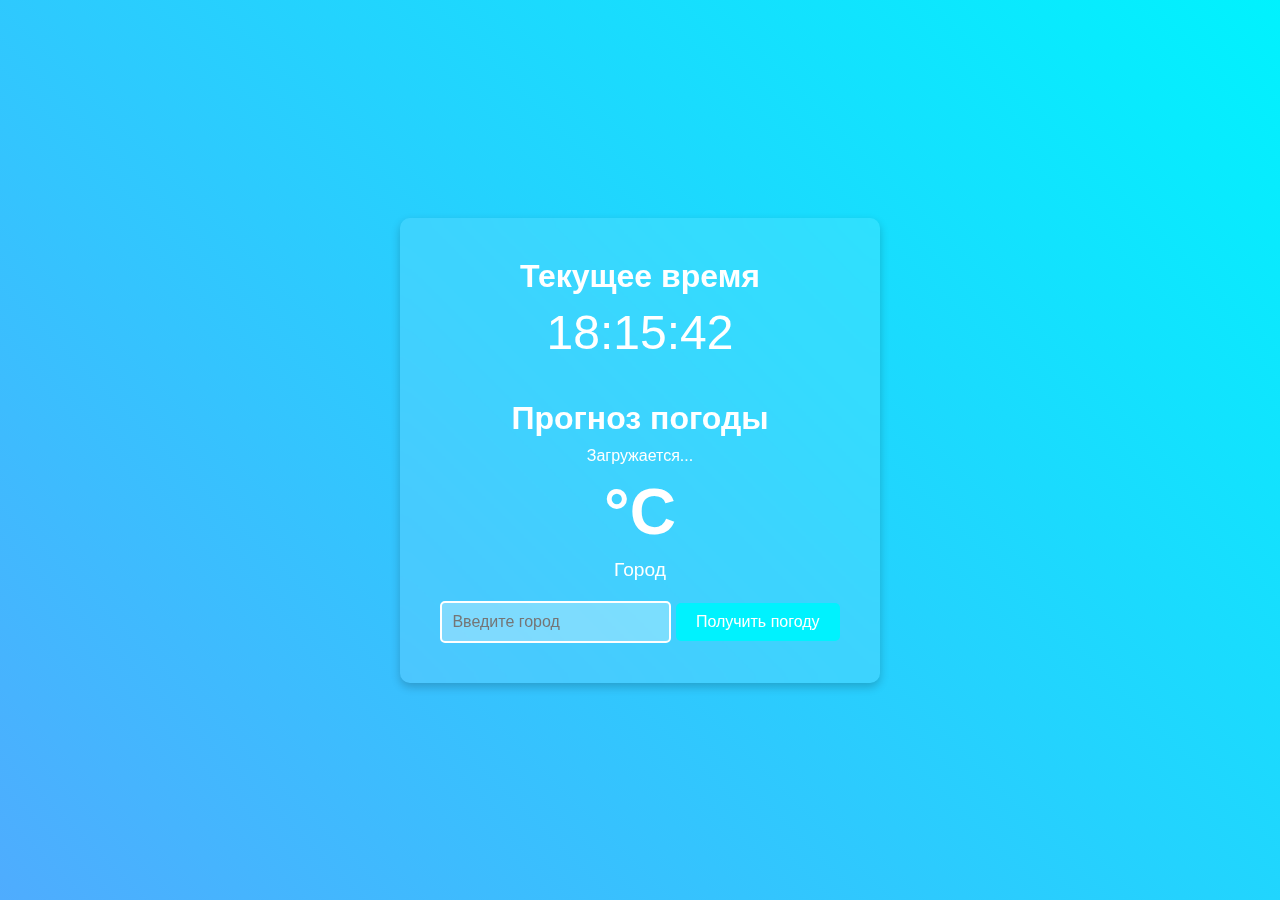
==== index.html @ e0cc8cba "fix" ====
<!DOCTYPE html>
<html lang="ru">
<head>
    <meta charset="UTF-8">
    <meta name="viewport" content="width=device-width, initial-scale=1.0">
    <title>Прогноз Погоды и Время</title>
    <link rel="stylesheet" href="styles.css">
</head>
<body>
    <div class="container">
        <div class="time">
            <h2>Текущее время</h2>
            <div id="time"></div>
        </div>
        <div class="weather">
            <h2>Прогноз погоды</h2>
            <div id="weather-container">
                <p id="weather-description">Загружается...</p>
                <p id="temperature">°C</p>
                <p id="city-name">Город</p>
            </div>
            <input type="text" id="city-input" placeholder="Введите город">
            <button id="get-weather">Получить погоду</button>
        </div>
    </div>
    
    <script src="script.js"></script>
</body>
</html>
---- styles.css ----
* {
    margin: 0;
    padding: 0;
    box-sizing: border-box;
    font-family: 'Arial', sans-serif;
}

body {
    background: linear-gradient(45deg, #4facfe, #00f2fe);
    height: 100vh;
    display: flex;
    justify-content: center;
    align-items: center;
    color: #fff;
    overflow: hidden;
}

.container {
    display: flex;
    flex-direction: column;
    align-items: center;
    text-align: center;
    padding: 20px;
    border-radius: 10px;
    box-shadow: 0 4px 10px rgba(0, 0, 0, 0.2);
    background-color: rgba(255, 255, 255, 0.1);
    backdrop-filter: blur(10px);
    animation: fadeIn 1s ease-out;
}

.time, .weather {
    margin: 20px;
}

#time {
    font-size: 3em;
    animation: fadeIn 2s ease-out;
}

#weather-container {
    animation: fadeIn 2s ease-out;
}

h2 {
    margin-bottom: 10px;
    font-size: 2em;
}

#temperature {
    font-size: 4em;
    margin: 10px 0;
    font-weight: bold;
}

#city-name {
    font-size: 1.2em;
}

input {
    padding: 10px;
    margin-top: 20px;
    border-radius: 5px;
    border: 2px solid #fff;
    background: rgba(255, 255, 255, 0.3);
    color: #fff;
    font-size: 1em;
}

button {
    padding: 10px 20px;
    background: #00f2fe;
    border: none;
    border-radius: 5px;
    color: #fff;
    font-size: 1em;
    margin-top: 10px;
    cursor: pointer;
    transition: background 0.3s ease;
}

button:hover {
    background: #4facfe;
}

@keyframes fadeIn {
    from {
        opacity: 0;
        transform: translateY(20px);
    }
    to {
        opacity: 1;
        transform: translateY(0);
    }
}
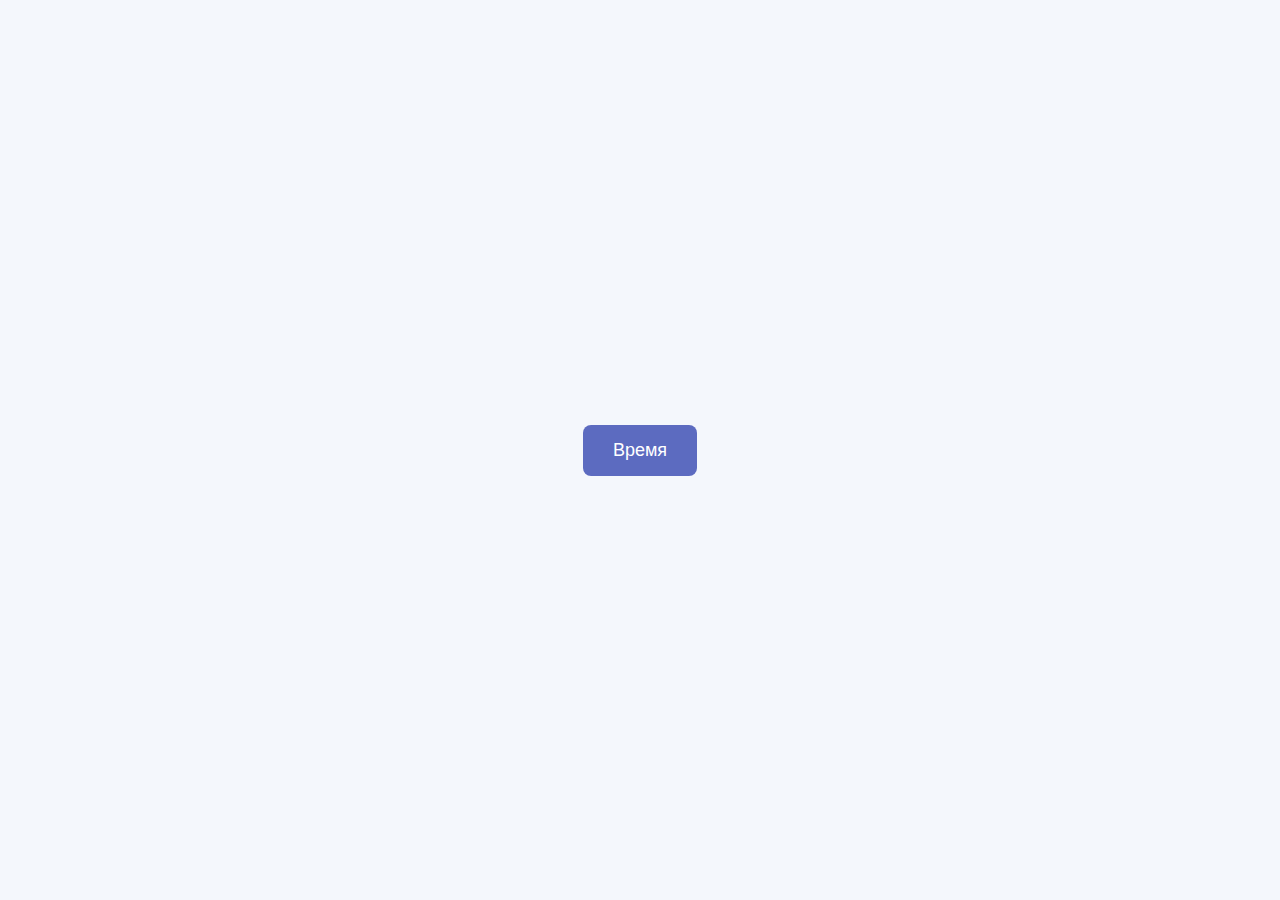
==== commit d1b63cf8: "fix" ====
--- a/index.html
+++ b/index.html
@@ -3,27 +3,15 @@
 <head>
     <meta charset="UTF-8">
     <meta name="viewport" content="width=device-width, initial-scale=1.0">
-    <title>Прогноз Погоды и Время</title>
-    <link rel="stylesheet" href="styles.css">
+    <title>Главная страница</title>
+    <link rel="stylesheet" href="style.css">
 </head>
 <body>
+
     <div class="container">
-        <div class="time">
-            <h2>Текущее время</h2>
-            <div id="time"></div>
-        </div>
-        <div class="weather">
-            <h2>Прогноз погоды</h2>
-            <div id="weather-container">
-                <p id="weather-description">Загружается...</p>
-                <p id="temperature">°C</p>
-                <p id="city-name">Город</p>
-            </div>
-            <input type="text" id="city-input" placeholder="Введите город">
-            <button id="get-weather">Получить погоду</button>
-        </div>
+        <button id="showTimeButton">Время</button>
     </div>
-    
+
     <script src="script.js"></script>
 </body>
 </html>
--- a/style.css
+++ b/style.css
@@ -0,0 +1,66 @@
+/* Общие стили */
+body {
+    font-family: Arial, sans-serif;
+    margin: 0;
+    display: flex;
+    justify-content: center;
+    align-items: center;
+    height: 100vh;
+    background-color: #f4f7fc;
+}
+
+.container, .time-container {
+    text-align: center;
+}
+
+/* Кнопка "Время" */
+button {
+    padding: 15px 30px;
+    font-size: 18px;
+    background-color: #5c6bc0;
+    color: white;
+    border: none;
+    border-radius: 8px;
+    cursor: pointer;
+    transition: transform 0.3s ease, background-color 0.3s ease;
+}
+
+button:hover {
+    background-color: #3f51b5;
+    transform: scale(1.1);
+}
+
+/* Для времени */
+#currentTime {
+    font-size: 3rem;
+    color: #3f51b5;
+    margin-top: 50px;
+    animation: fadeIn 1s ease-in-out;
+}
+
+/* Кнопка "Назад" */
+.back-button {
+    display: inline-block;
+    margin-top: 20px;
+    padding: 10px 20px;
+    background-color: #5c6bc0;
+    color: white;
+    text-decoration: none;
+    border-radius: 8px;
+}
+
+.back-button:hover {
+    background-color: #3f51b5;
+}
+
+/* Анимация появления */
+@keyframes fadeIn {
+    0% {
+        opacity: 0;
+        transform: translateY(-30px);
+    }
+    100% {
+        opacity: 1;
+        transform: translateY(0);
+    }
+}
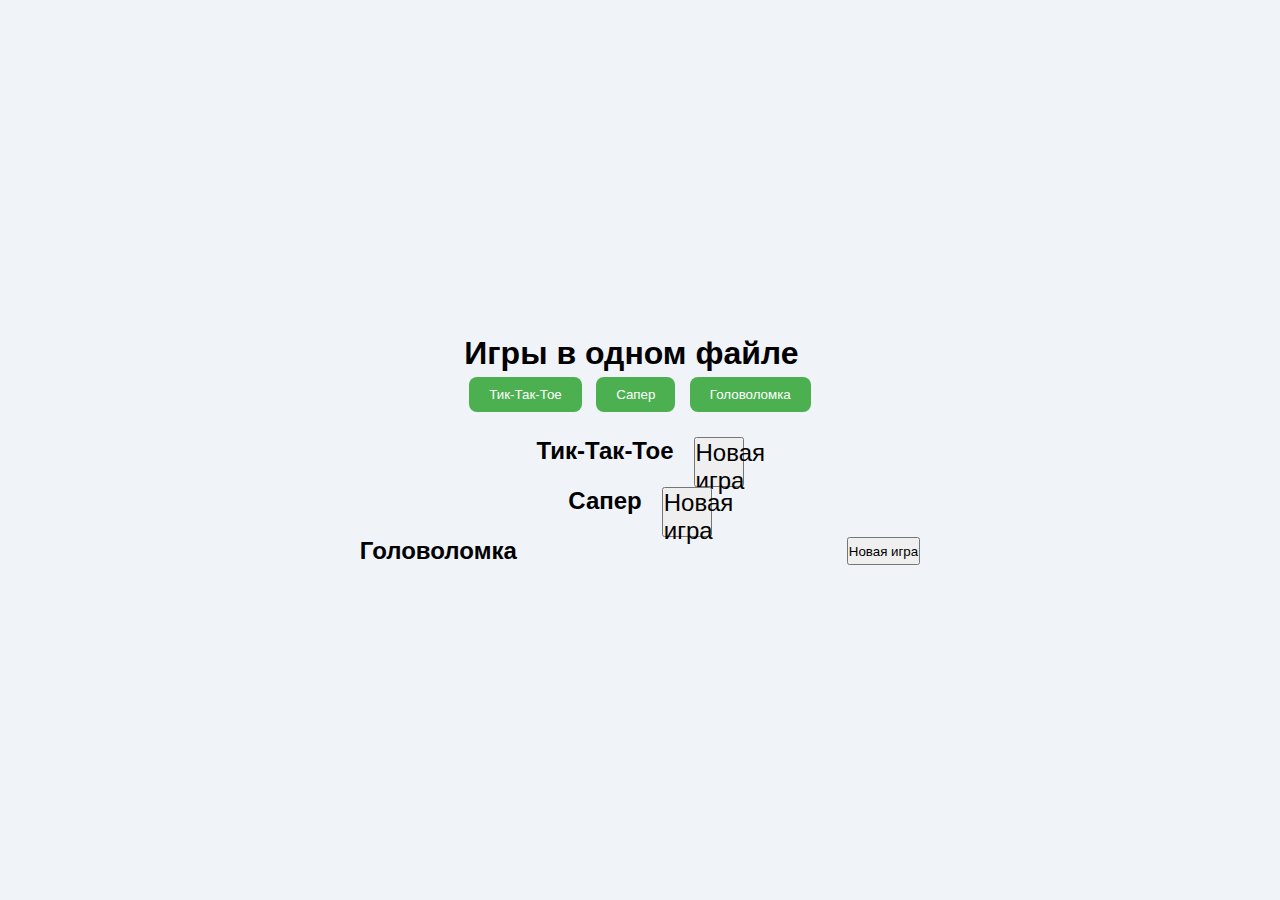
==== commit 8b41d5ec: "fix" ====
--- a/index.html
+++ b/index.html
@@ -3,15 +3,220 @@
 <head>
     <meta charset="UTF-8">
     <meta name="viewport" content="width=device-width, initial-scale=1.0">
-    <title>Главная страница</title>
-    <link rel="stylesheet" href="style.css">
+    <title>Игры в одном файле</title>
+    <style>
+        * {
+            margin: 0;
+            padding: 0;
+            box-sizing: border-box;
+        }
+        body {
+            font-family: Arial, sans-serif;
+            background-color: #f0f4f8;
+            display: flex;
+            flex-direction: column;
+            justify-content: center;
+            align-items: center;
+            height: 100vh;
+        }
+        header {
+            margin-bottom: 20px;
+        }
+        nav button {
+            padding: 10px 20px;
+            margin: 5px;
+            cursor: pointer;
+            background-color: #4CAF50;
+            color: white;
+            border: none;
+            border-radius: 8px;
+            transition: background-color 0.3s;
+        }
+        nav button:hover {
+            background-color: #45a049;
+        }
+        .game-container {
+            display: none;
+            text-align: center;
+        }
+        .tic-tac-toe, .minesweeper, .puzzle {
+            display: flex;
+            flex-wrap: wrap;
+            justify-content: center;
+            gap: 10px;
+        }
+        .tic-tac-toe button, .minesweeper button {
+            width: 50px;
+            height: 50px;
+            font-size: 1.5em;
+            cursor: pointer;
+        }
+        .puzzle img {
+            width: 100px;
+            height: 100px;
+            margin: 5px;
+        }
+        .puzzle-container {
+            display: grid;
+            grid-template-columns: repeat(3, 100px);
+            gap: 5px;
+        }
+    </style>
 </head>
 <body>
 
-    <div class="container">
-        <button id="showTimeButton">Время</button>
+    <header>
+        <h1>Игры в одном файле</h1>
+        <nav>
+            <button onclick="showGame('ticTacToe')">Тик-Так-Тое</button>
+            <button onclick="showGame('minesweeper')">Сапер</button>
+            <button onclick="showGame('puzzle')">Головоломка</button>
+        </nav>
+    </header>
+
+    <div id="ticTacToe" class="game-container tic-tac-toe">
+        <h2>Тик-Так-Тое</h2>
+        <div id="ticTacToeBoard"></div>
+        <button onclick="startTicTacToe()">Новая игра</button>
     </div>
 
-    <script src="script.js"></script>
+    <div id="minesweeper" class="game-container minesweeper">
+        <h2>Сапер</h2>
+        <div id="minesweeperBoard"></div>
+        <button onclick="startMinesweeper()">Новая игра</button>
+    </div>
+
+    <div id="puzzle" class="game-container puzzle">
+        <h2>Головоломка</h2>
+        <div id="puzzleBoard" class="puzzle-container"></div>
+        <button onclick="startPuzzle()">Новая игра</button>
+    </div>
+
+    <script>
+        // Тик-Так-Тое (Tic-Tac-Toe)
+        function startTicTacToe() {
+            let board = ['','','','','','','','',''];
+            let turn = 'X';
+            const ticTacToeBoard = document.getElementById('ticTacToeBoard');
+            ticTacToeBoard.innerHTML = '';
+            board.forEach((cell, index) => {
+                let button = document.createElement('button');
+                button.innerText = cell;
+                button.onclick = () => makeMove(index);
+                ticTacToeBoard.appendChild(button);
+            });
+
+            function makeMove(index) {
+                if (board[index] === '') {
+                    board[index] = turn;
+                    turn = turn === 'X' ? 'O' : 'X';
+                    renderBoard();
+                    if (checkWinner(board)) {
+                        alert(`${checkWinner(board)} победил!`);
+                    }
+                }
+            }
+
+            function renderBoard() {
+                Array.from(ticTacToeBoard.children).forEach((button, index) => {
+                    button.innerText = board[index];
+                });
+            }
+
+            function checkWinner(board) {
+                const winningCombinations = [
+                    [0, 1, 2], [3, 4, 5], [6, 7, 8], // горизонтали
+                    [0, 3, 6], [1, 4, 7], [2, 5, 8], // вертикали
+                    [0, 4, 8], [2, 4, 6]             // диагонали
+                ];
+                for (const [a, b, c] of winningCombinations) {
+                    if (board[a] && board[a] === board[b] && board[a] === board[c]) {
+                        return board[a];
+                    }
+                }
+                return null;
+            }
+        }
+
+        // Сапер (Minesweeper)
+        function startMinesweeper() {
+            const rows = 5;
+            const cols = 5;
+            const mines = 5;
+            let board = Array.from({ length: rows }, () => Array(cols).fill(0));
+
+            // Randomly place mines
+            let minesPlaced = 0;
+            while (minesPlaced < mines) {
+                let randRow = Math.floor(Math.random() * rows);
+                let randCol = Math.floor(Math.random() * cols);
+                if (board[randRow][randCol] !== 'X') {
+                    board[randRow][randCol] = 'X';
+                    minesPlaced++;
+                }
+            }
+
+            // Calculate numbers around mines
+            for (let row = 0; row < rows; row++) {
+                for (let col = 0; col < cols; col++) {
+                    if (board[row][col] === 'X') continue;
+                    let mineCount = 0;
+                    for (let i = -1; i <= 1; i++) {
+                        for (let j = -1; j <= 1; j++) {
+                            let r = row + i, c = col + j;
+                            if (r >= 0 && r < rows && c >= 0 && c < cols && board[r][c] === 'X') {
+                                mineCount++;
+                            }
+                        }
+                    }
+                    board[row][col] = mineCount;
+                }
+            }
+
+            const minesweeperBoard = document.getElementById('minesweeperBoard');
+            minesweeperBoard.innerHTML = '';
+            board.forEach((row, rowIndex) => {
+                row.forEach((cell, colIndex) => {
+                    let button = document.createElement('button');
+                    button.innerText = '';
+                    button.onclick = () => revealCell(rowIndex, colIndex);
+                    minesweeperBoard.appendChild(button);
+                });
+            });
+
+            function revealCell(row, col) {
+                const index = row * cols + col;
+                const button = minesweeperBoard.children[index];
+                if (board[row][col] === 'X') {
+                    button.innerText = '💣';
+                    alert('Вы проиграли!');
+                } else {
+                    button.innerText = board[row][col] === 0 ? '' : board[row][col];
+                }
+            }
+        }
+
+        // Головоломка (Puzzle)
+        function startPuzzle() {
+            const images = ['1.jpg', '2.jpg', '3.jpg', '4.jpg', '5.jpg', '6.jpg', '7.jpg', '8.jpg'];
+            let shuffled = images.sort(() => Math.random() - 0.5);
+            const puzzleBoard = document.getElementById('puzzleBoard');
+            puzzleBoard.innerHTML = '';
+            shuffled.forEach(image => {
+                let img = document.createElement('img');
+                img.src = `https://via.placeholder.com/100x100?text=${image}`;
+                puzzleBoard.appendChild(img);
+            });
+        }
+
+        // Переключение между играми
+        function showGame(gameId) {
+            document.querySelectorAll('.game-container').forEach(game => {
+                game.style.display = 'none';
+            });
+            document.getElementById(gameId).style.display = 'block';
+        }
+    </script>
+
 </body>
 </html>
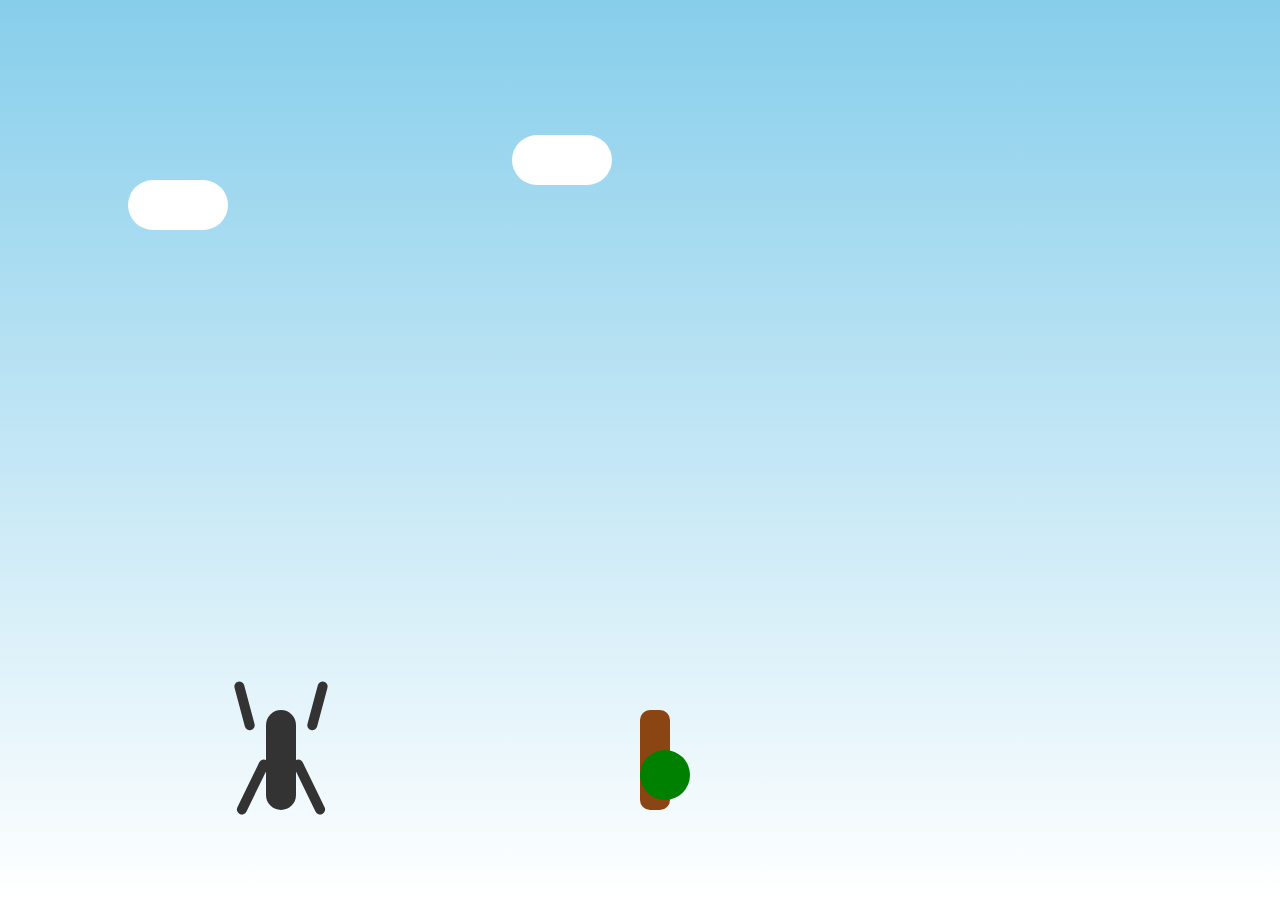
==== commit c32f6c3f: "fix" ====
--- a/index.html
+++ b/index.html
@@ -1,222 +1,172 @@
 <!DOCTYPE html>
-<html lang="ru">
+<html lang="en">
 <head>
     <meta charset="UTF-8">
     <meta name="viewport" content="width=device-width, initial-scale=1.0">
-    <title>Игры в одном файле</title>
+    <title>Бегущий человек с анимацией</title>
     <style>
-        * {
+        body, html {
             margin: 0;
             padding: 0;
-            box-sizing: border-box;
+            overflow: hidden;
+            height: 100%;
+            background: linear-gradient(to bottom, #87CEEB, #FFFFFF);
         }
-        body {
-            font-family: Arial, sans-serif;
-            background-color: #f0f4f8;
-            display: flex;
-            flex-direction: column;
-            justify-content: center;
-            align-items: center;
-            height: 100vh;
+
+        #scene {
+            position: relative;
+            width: 100%;
+            height: 100%;
         }
-        header {
-            margin-bottom: 20px;
+
+        /* Бегущий человек */
+        .runner {
+            position: absolute;
+            bottom: 10%;
+            left: 20%;
+            width: 50px;
+            height: 150px;
         }
-        nav button {
-            padding: 10px 20px;
-            margin: 5px;
-            cursor: pointer;
-            background-color: #4CAF50;
-            color: white;
-            border: none;
-            border-radius: 8px;
-            transition: background-color 0.3s;
+
+        .body {
+            position: absolute;
+            bottom: 0;
+            left: 50%;
+            transform: translateX(-50%);
+            width: 30px;
+            height: 100px;
+            background: #333;
+            border-radius: 15px;
         }
-        nav button:hover {
-            background-color: #45a049;
+
+        .leg {
+            position: absolute;
+            bottom: -10px;
+            width: 10px;
+            height: 60px;
+            background: #333;
+            border-radius: 5px;
         }
-        .game-container {
-            display: none;
-            text-align: center;
+
+        .leg.left {
+            left: 5px;
+            transform-origin: top;
         }
-        .tic-tac-toe, .minesweeper, .puzzle {
-            display: flex;
-            flex-wrap: wrap;
-            justify-content: center;
-            gap: 10px;
+
+        .leg.right {
+            right: 5px;
+            transform-origin: top;
         }
-        .tic-tac-toe button, .minesweeper button {
+
+        .arm {
+            position: absolute;
+            top: 20px;
+            width: 10px;
+            height: 50px;
+            background: #333;
+            border-radius: 5px;
+        }
+
+        .arm.left {
+            left: -10px;
+            transform-origin: bottom;
+        }
+
+        .arm.right {
+            right: -10px;
+            transform-origin: bottom;
+        }
+
+        /* Фон */
+        .cloud {
+            position: absolute;
+            top: 10%;
+            width: 100px;
+            height: 50px;
+            background: white;
+            border-radius: 50px;
+            animation: moveCloud 20s linear infinite;
+        }
+
+        .tree {
+            position: absolute;
+            bottom: 10%;
+            width: 30px;
+            height: 100px;
+            background: #8B4513;
+            border-radius: 10px;
+        }
+
+        .leaf {
+            position: absolute;
+            bottom: 100px;
             width: 50px;
             height: 50px;
-            font-size: 1.5em;
-            cursor: pointer;
+            background: green;
+            border-radius: 50%;
+            animation: sway 2s infinite alternate;
         }
-        .puzzle img {
-            width: 100px;
-            height: 100px;
-            margin: 5px;
+
+        @keyframes sway {
+            0% { transform: rotate(-10deg); }
+            100% { transform: rotate(10deg); }
         }
-        .puzzle-container {
-            display: grid;
-            grid-template-columns: repeat(3, 100px);
-            gap: 5px;
+
+        @keyframes moveCloud {
+            0% { left: -100px; }
+            100% { left: 100%; }
         }
     </style>
 </head>
 <body>
+    <div id="scene">
+        <!-- Бегущий человек -->
+        <div class="runner">
+            <div class="body"></div>
+            <div class="leg left"></div>
+            <div class="leg right"></div>
+            <div class="arm left"></div>
+            <div class="arm right"></div>
+        </div>
 
-    <header>
-        <h1>Игры в одном файле</h1>
-        <nav>
-            <button onclick="showGame('ticTacToe')">Тик-Так-Тое</button>
-            <button onclick="showGame('minesweeper')">Сапер</button>
-            <button onclick="showGame('puzzle')">Головоломка</button>
-        </nav>
-    </header>
-
-    <div id="ticTacToe" class="game-container tic-tac-toe">
-        <h2>Тик-Так-Тое</h2>
-        <div id="ticTacToeBoard"></div>
-        <button onclick="startTicTacToe()">Новая игра</button>
-    </div>
-
-    <div id="minesweeper" class="game-container minesweeper">
-        <h2>Сапер</h2>
-        <div id="minesweeperBoard"></div>
-        <button onclick="startMinesweeper()">Новая игра</button>
-    </div>
-
-    <div id="puzzle" class="game-container puzzle">
-        <h2>Головоломка</h2>
-        <div id="puzzleBoard" class="puzzle-container"></div>
-        <button onclick="startPuzzle()">Новая игра</button>
+        <!-- Фон -->
+        <div class="cloud" style="top: 20%; left: 10%;"></div>
+        <div class="cloud" style="top: 15%; left: 40%;"></div>
+        <div class="tree" style="left: 50%;"></div>
+        <div class="leaf" style="left: 50%;"></div>
     </div>
 
     <script>
-        // Тик-Так-Тое (Tic-Tac-Toe)
-        function startTicTacToe() {
-            let board = ['','','','','','','','',''];
-            let turn = 'X';
-            const ticTacToeBoard = document.getElementById('ticTacToeBoard');
-            ticTacToeBoard.innerHTML = '';
-            board.forEach((cell, index) => {
-                let button = document.createElement('button');
-                button.innerText = cell;
-                button.onclick = () => makeMove(index);
-                ticTacToeBoard.appendChild(button);
-            });
+        // Анимация бегущего человека
+        const runner = document.querySelector('.runner');
+        const leftLeg = document.querySelector('.leg.left');
+        const rightLeg = document.querySelector('.leg.right');
+        const leftArm = document.querySelector('.arm.left');
+        const rightArm = document.querySelector('.arm.right');
 
-            function makeMove(index) {
-                if (board[index] === '') {
-                    board[index] = turn;
-                    turn = turn === 'X' ? 'O' : 'X';
-                    renderBoard();
-                    if (checkWinner(board)) {
-                        alert(`${checkWinner(board)} победил!`);
-                    }
-                }
-            }
+        let angle = 0;
 
-            function renderBoard() {
-                Array.from(ticTacToeBoard.children).forEach((button, index) => {
-                    button.innerText = board[index];
-                });
-            }
+        function animateRunner() {
+            angle += 10;
+            const legRotation = Math.sin(angle * Math.PI / 180) * 30; // Движение ног
+            const armRotation = Math.cos(angle * Math.PI / 180) * 30; // Движение рук
 
-            function checkWinner(board) {
-                const winningCombinations = [
-                    [0, 1, 2], [3, 4, 5], [6, 7, 8], // горизонтали
-                    [0, 3, 6], [1, 4, 7], [2, 5, 8], // вертикали
-                    [0, 4, 8], [2, 4, 6]             // диагонали
-                ];
-                for (const [a, b, c] of winningCombinations) {
-                    if (board[a] && board[a] === board[b] && board[a] === board[c]) {
-                        return board[a];
-                    }
-                }
-                return null;
-            }
+            leftLeg.style.transform = `rotate(${legRotation}deg)`;
+            rightLeg.style.transform = `rotate(${-legRotation}deg)`;
+            leftArm.style.transform = `rotate(${-armRotation}deg)`;
+            rightArm.style.transform = `rotate(${armRotation}deg)`;
+
+            requestAnimationFrame(animateRunner);
         }
 
-        // Сапер (Minesweeper)
-        function startMinesweeper() {
-            const rows = 5;
-            const cols = 5;
-            const mines = 5;
-            let board = Array.from({ length: rows }, () => Array(cols).fill(0));
+        animateRunner();
 
-            // Randomly place mines
-            let minesPlaced = 0;
-            while (minesPlaced < mines) {
-                let randRow = Math.floor(Math.random() * rows);
-                let randCol = Math.floor(Math.random() * cols);
-                if (board[randRow][randCol] !== 'X') {
-                    board[randRow][randCol] = 'X';
-                    minesPlaced++;
-                }
-            }
-
-            // Calculate numbers around mines
-            for (let row = 0; row < rows; row++) {
-                for (let col = 0; col < cols; col++) {
-                    if (board[row][col] === 'X') continue;
-                    let mineCount = 0;
-                    for (let i = -1; i <= 1; i++) {
-                        for (let j = -1; j <= 1; j++) {
-                            let r = row + i, c = col + j;
-                            if (r >= 0 && r < rows && c >= 0 && c < cols && board[r][c] === 'X') {
-                                mineCount++;
-                            }
-                        }
-                    }
-                    board[row][col] = mineCount;
-                }
-            }
-
-            const minesweeperBoard = document.getElementById('minesweeperBoard');
-            minesweeperBoard.innerHTML = '';
-            board.forEach((row, rowIndex) => {
-                row.forEach((cell, colIndex) => {
-                    let button = document.createElement('button');
-                    button.innerText = '';
-                    button.onclick = () => revealCell(rowIndex, colIndex);
-                    minesweeperBoard.appendChild(button);
-                });
-            });
-
-            function revealCell(row, col) {
-                const index = row * cols + col;
-                const button = minesweeperBoard.children[index];
-                if (board[row][col] === 'X') {
-                    button.innerText = '💣';
-                    alert('Вы проиграли!');
-                } else {
-                    button.innerText = board[row][col] === 0 ? '' : board[row][col];
-                }
-            }
-        }
-
-        // Головоломка (Puzzle)
-        function startPuzzle() {
-            const images = ['1.jpg', '2.jpg', '3.jpg', '4.jpg', '5.jpg', '6.jpg', '7.jpg', '8.jpg'];
-            let shuffled = images.sort(() => Math.random() - 0.5);
-            const puzzleBoard = document.getElementById('puzzleBoard');
-            puzzleBoard.innerHTML = '';
-            shuffled.forEach(image => {
-                let img = document.createElement('img');
-                img.src = `https://via.placeholder.com/100x100?text=${image}`;
-                puzzleBoard.appendChild(img);
-            });
-        }
-
-        // Переключение между играми
-        function showGame(gameId) {
-            document.querySelectorAll('.game-container').forEach(game => {
-                game.style.display = 'none';
-            });
-            document.getElementById(gameId).style.display = 'block';
-        }
+        // Анимация облаков
+        const clouds = document.querySelectorAll('.cloud');
+        clouds.forEach(cloud => {
+            const speed = Math.random() * 10 + 5; // Случайная скорость облаков
+            cloud.style.animationDuration = `${speed}s`;
+        });
     </script>
-
 </body>
-</html>
+</html> 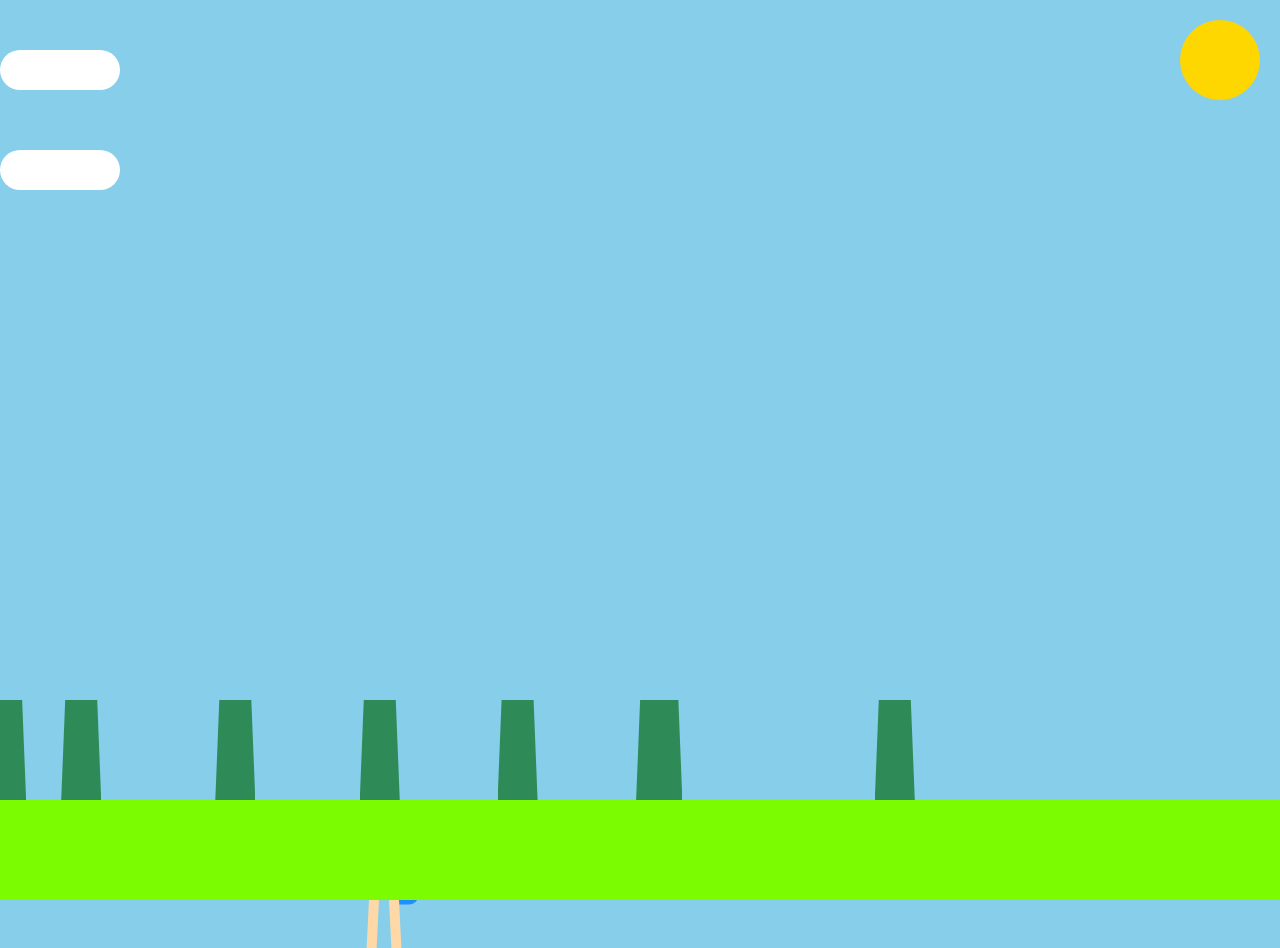
==== commit 000e72d2: "fix" ====
--- a/index.html
+++ b/index.html
@@ -1,172 +1,187 @@
 <!DOCTYPE html>
-<html lang="en">
+<html>
 <head>
-    <meta charset="UTF-8">
-    <meta name="viewport" content="width=device-width, initial-scale=1.0">
-    <title>Бегущий человек с анимацией</title>
     <style>
-        body, html {
+        body {
             margin: 0;
-            padding: 0;
             overflow: hidden;
-            height: 100%;
-            background: linear-gradient(to bottom, #87CEEB, #FFFFFF);
+            background: #87CEEB;
         }
 
-        #scene {
+        .scene {
+            width: 100vw;
+            height: 100vh;
             position: relative;
-            width: 100%;
-            height: 100%;
         }
 
-        /* Бегущий человек */
+        /* Фоновые элементы */
+        .sun {
+            width: 80px;
+            height: 80px;
+            background: #FFD700;
+            border-radius: 50%;
+            position: absolute;
+            top: 20px;
+            right: 20px;
+        }
+
+        .cloud {
+            width: 120px;
+            height: 40px;
+            background: white;
+            border-radius: 20px;
+            position: absolute;
+            animation: cloudMove 20s linear infinite;
+        }
+
+        .tree {
+            position: absolute;
+            bottom: 100px;
+            width: 40px;
+            height: 100px;
+            background: #2E8B57;
+            clip-path: polygon(0 100%, 100% 100%, 90% 0, 10% 0);
+            animation: treeMove 8s linear infinite;
+        }
+
+        /* Персонаж */
         .runner {
             position: absolute;
-            bottom: 10%;
-            left: 20%;
-            width: 50px;
-            height: 150px;
+            bottom: 100px;
+            left: 30%;
+            transform-origin: bottom;
+        }
+
+        .head {
+            width: 40px;
+            height: 40px;
+            background: #FFD8A8;
+            border-radius: 50%;
+            position: absolute;
+            z-index: 2;
+        }
+
+        .beard {
+            width: 30px;
+            height: 20px;
+            background: #333;
+            position: absolute;
+            bottom: -5px;
+            left: 5px;
+            border-radius: 0 0 15px 15px;
         }
 
         .body {
+            width: 30px;
+            height: 60px;
+            background: #1E90FF;
             position: absolute;
-            bottom: 0;
-            left: 50%;
-            transform: translateX(-50%);
-            width: 30px;
-            height: 100px;
-            background: #333;
-            border-radius: 15px;
+            top: 35px;
+            left: 5px;
+            border-radius: 10px;
         }
 
-        .leg {
+        .limb {
+            background: #FFD8A8;
             position: absolute;
-            bottom: -10px;
-            width: 10px;
-            height: 60px;
-            background: #333;
-            border-radius: 5px;
-        }
-
-        .leg.left {
-            left: 5px;
-            transform-origin: top;
-        }
-
-        .leg.right {
-            right: 5px;
             transform-origin: top;
         }
 
         .arm {
-            position: absolute;
-            top: 20px;
+            width: 8px;
+            height: 40px;
+        }
+
+        .leg {
             width: 10px;
             height: 50px;
-            background: #333;
-            border-radius: 5px;
         }
 
-        .arm.left {
-            left: -10px;
-            transform-origin: bottom;
+        /* Анимации */
+        @keyframes run {
+            0%, 100% { transform: rotate(0deg); }
+            50% { transform: rotate(-5deg); }
         }
 
-        .arm.right {
-            right: -10px;
-            transform-origin: bottom;
+        @keyframes cloudMove {
+            from { left: -150px; }
+            to { left: 100%; }
         }
 
-        /* Фон */
-        .cloud {
-            position: absolute;
-            top: 10%;
-            width: 100px;
-            height: 50px;
-            background: white;
-            border-radius: 50px;
-            animation: moveCloud 20s linear infinite;
-        }
-
-        .tree {
-            position: absolute;
-            bottom: 10%;
-            width: 30px;
-            height: 100px;
-            background: #8B4513;
-            border-radius: 10px;
-        }
-
-        .leaf {
-            position: absolute;
-            bottom: 100px;
-            width: 50px;
-            height: 50px;
-            background: green;
-            border-radius: 50%;
-            animation: sway 2s infinite alternate;
-        }
-
-        @keyframes sway {
-            0% { transform: rotate(-10deg); }
-            100% { transform: rotate(10deg); }
-        }
-
-        @keyframes moveCloud {
-            0% { left: -100px; }
-            100% { left: 100%; }
+        @keyframes treeMove {
+            from { right: -50px; }
+            to { right: 100%; }
         }
     </style>
 </head>
 <body>
-    <div id="scene">
-        <!-- Бегущий человек -->
+    <div class="scene">
+        <div class="sun"></div>
+        <div class="cloud" style="top: 50px; animation-duration: 25s;"></div>
+        <div class="cloud" style="top: 150px; animation-duration: 30s;"></div>
+        
         <div class="runner">
+            <!-- Голова -->
+            <div class="head">
+                <div class="beard"></div>
+            </div>
+            
+            <!-- Тело -->
             <div class="body"></div>
-            <div class="leg left"></div>
-            <div class="leg right"></div>
-            <div class="arm left"></div>
-            <div class="arm right"></div>
+            
+            <!-- Руки -->
+            <div class="limb arm left-arm" style="left: -5px; top: 40px; transform: rotate(45deg);"></div>
+            <div class="limb arm right-arm" style="right: -5px; top: 40px; transform: rotate(-45deg);"></div>
+            
+            <!-- Ноги -->
+            <div class="limb leg left-leg" style="left: 5px; top: 90px; transform: rotate(-20deg);"></div>
+            <div class="limb leg right-leg" style="right: 5px; top: 90px; transform: rotate(20deg);"></div>
         </div>
-
-        <!-- Фон -->
-        <div class="cloud" style="top: 20%; left: 10%;"></div>
-        <div class="cloud" style="top: 15%; left: 40%;"></div>
-        <div class="tree" style="left: 50%;"></div>
-        <div class="leaf" style="left: 50%;"></div>
+        
+        <!-- Поле -->
+        <div style="position: absolute; bottom: 0; width: 100%; height: 100px; background: #7CFC00;"></div>
     </div>
 
     <script>
-        // Анимация бегущего человека
         const runner = document.querySelector('.runner');
-        const leftLeg = document.querySelector('.leg.left');
-        const rightLeg = document.querySelector('.leg.right');
-        const leftArm = document.querySelector('.arm.left');
-        const rightArm = document.querySelector('.arm.right');
+        const leftArm = document.querySelector('.left-arm');
+        const rightArm = document.querySelector('.right-arm');
+        const leftLeg = document.querySelector('.left-leg');
+        const rightLeg = document.querySelector('.right-leg');
 
         let angle = 0;
-
-        function animateRunner() {
-            angle += 10;
-            const legRotation = Math.sin(angle * Math.PI / 180) * 30; // Движение ног
-            const armRotation = Math.cos(angle * Math.PI / 180) * 30; // Движение рук
-
-            leftLeg.style.transform = `rotate(${legRotation}deg)`;
-            rightLeg.style.transform = `rotate(${-legRotation}deg)`;
-            leftArm.style.transform = `rotate(${-armRotation}deg)`;
-            rightArm.style.transform = `rotate(${armRotation}deg)`;
-
-            requestAnimationFrame(animateRunner);
+        
+        function animate() {
+            angle = (angle + 5) % 360;
+            
+            // Анимация рук
+            leftArm.style.transform = `rotate(${45 + Math.sin(angle * Math.PI / 180) * 30}deg)`;
+            rightArm.style.transform = `rotate(${-45 + Math.sin(angle * Math.PI / 180 + Math.PI) * 30}deg)`;
+            
+            // Анимация ног
+            leftLeg.style.transform = `rotate(${-20 + Math.sin(angle * Math.PI / 180 + Math.PI) * 30}deg)`;
+            rightLeg.style.transform = `rotate(${20 + Math.sin(angle * Math.PI / 180) * 30}deg)`;
+            
+            // Анимация всего тела
+            runner.style.transform = `translateY(${Math.sin(angle * Math.PI / 90) * 10}px)`;
+            
+            requestAnimationFrame(animate);
         }
 
-        animateRunner();
+        // Создание деревьев
+        function createTrees() {
+            const scene = document.querySelector('.scene');
+            for(let i = 0; i < 8; i++) {
+                const tree = document.createElement('div');
+                tree.className = 'tree';
+                tree.style.right = `${Math.random() * 100}%`;
+                tree.style.animationDelay = `${Math.random() * -8}s`;
+                scene.appendChild(tree);
+            }
+        }
 
-        // Анимация облаков
-        const clouds = document.querySelectorAll('.cloud');
-        clouds.forEach(cloud => {
-            const speed = Math.random() * 10 + 5; // Случайная скорость облаков
-            cloud.style.animationDuration = `${speed}s`;
-        });
+        createTrees();
+        animate();
     </script>
 </body>
-</html> +</html>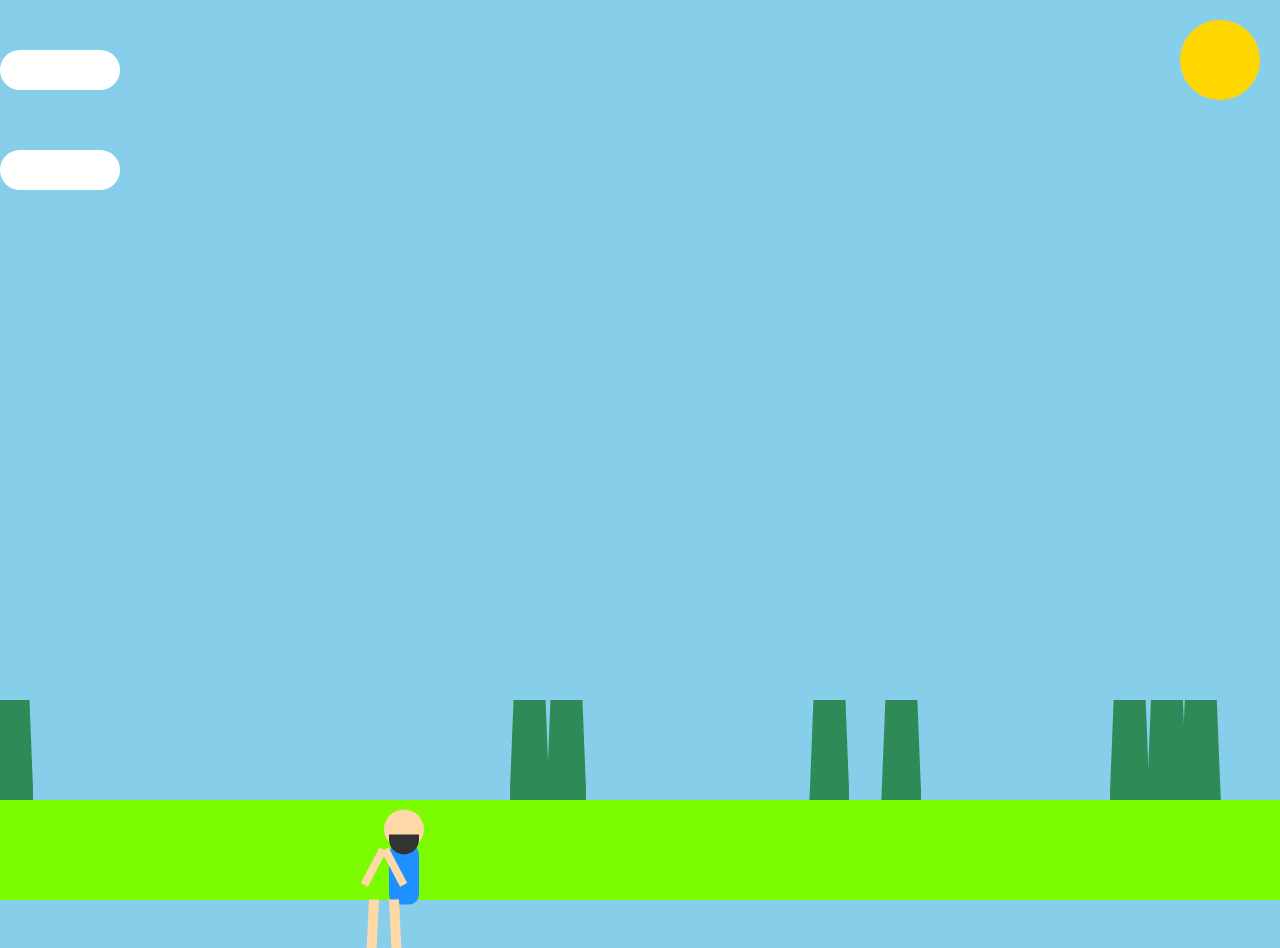
==== commit aefffe7c: "fix" ====
--- a/index.html
+++ b/index.html
@@ -50,6 +50,7 @@
             bottom: 100px;
             left: 30%;
             transform-origin: bottom;
+            z-index: 1000;
         }
 
         .head {
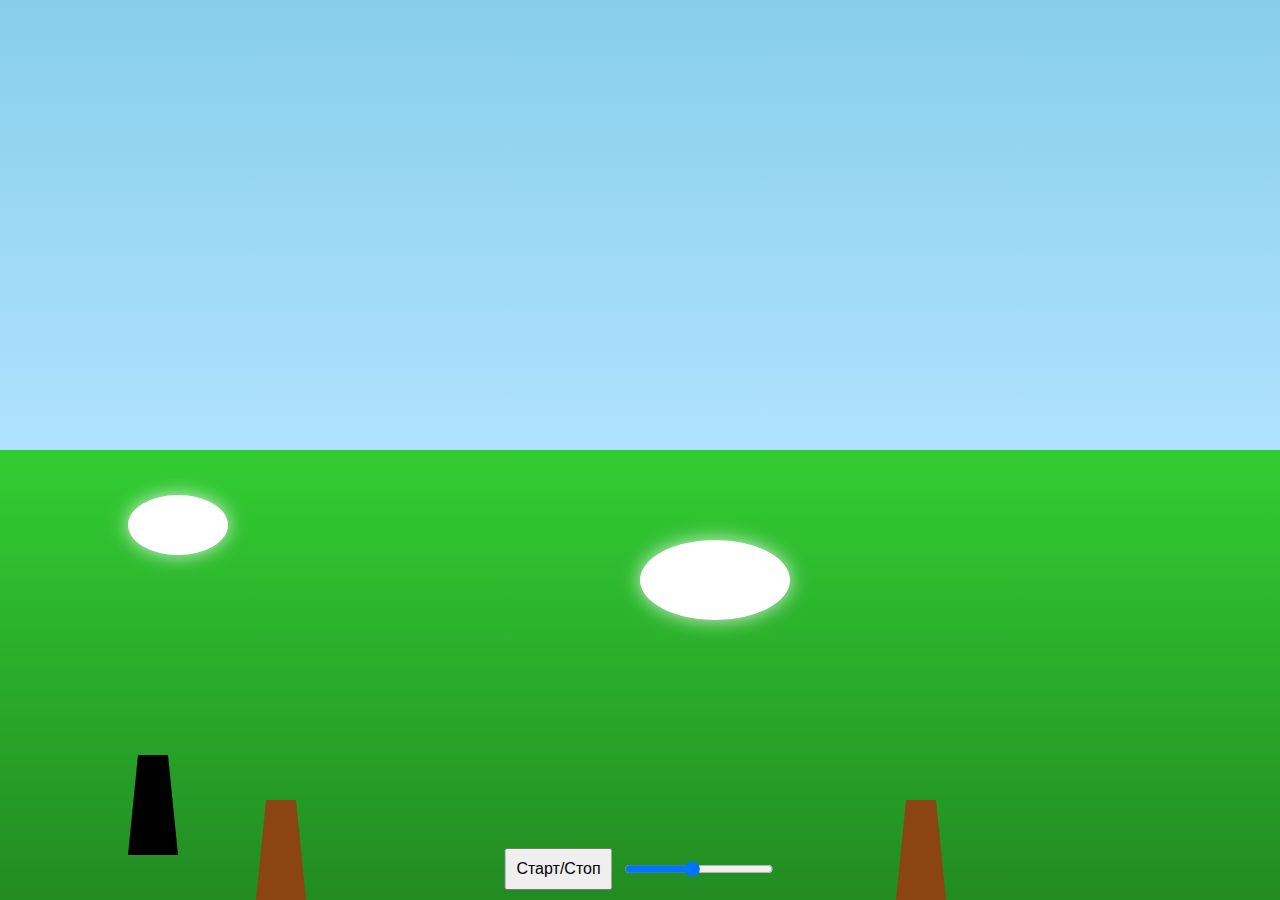
==== commit ad3d6755: "fix" ====
--- a/index.html
+++ b/index.html
@@ -1,188 +1,24 @@
 <!DOCTYPE html>
-<html>
+<html lang="ru">
 <head>
-    <style>
-        body {
-            margin: 0;
-            overflow: hidden;
-            background: #87CEEB;
-        }
-
-        .scene {
-            width: 100vw;
-            height: 100vh;
-            position: relative;
-        }
-
-        /* Фоновые элементы */
-        .sun {
-            width: 80px;
-            height: 80px;
-            background: #FFD700;
-            border-radius: 50%;
-            position: absolute;
-            top: 20px;
-            right: 20px;
-        }
-
-        .cloud {
-            width: 120px;
-            height: 40px;
-            background: white;
-            border-radius: 20px;
-            position: absolute;
-            animation: cloudMove 20s linear infinite;
-        }
-
-        .tree {
-            position: absolute;
-            bottom: 100px;
-            width: 40px;
-            height: 100px;
-            background: #2E8B57;
-            clip-path: polygon(0 100%, 100% 100%, 90% 0, 10% 0);
-            animation: treeMove 8s linear infinite;
-        }
-
-        /* Персонаж */
-        .runner {
-            position: absolute;
-            bottom: 100px;
-            left: 30%;
-            transform-origin: bottom;
-            z-index: 1000;
-        }
-
-        .head {
-            width: 40px;
-            height: 40px;
-            background: #FFD8A8;
-            border-radius: 50%;
-            position: absolute;
-            z-index: 2;
-        }
-
-        .beard {
-            width: 30px;
-            height: 20px;
-            background: #333;
-            position: absolute;
-            bottom: -5px;
-            left: 5px;
-            border-radius: 0 0 15px 15px;
-        }
-
-        .body {
-            width: 30px;
-            height: 60px;
-            background: #1E90FF;
-            position: absolute;
-            top: 35px;
-            left: 5px;
-            border-radius: 10px;
-        }
-
-        .limb {
-            background: #FFD8A8;
-            position: absolute;
-            transform-origin: top;
-        }
-
-        .arm {
-            width: 8px;
-            height: 40px;
-        }
-
-        .leg {
-            width: 10px;
-            height: 50px;
-        }
-
-        /* Анимации */
-        @keyframes run {
-            0%, 100% { transform: rotate(0deg); }
-            50% { transform: rotate(-5deg); }
-        }
-
-        @keyframes cloudMove {
-            from { left: -150px; }
-            to { left: 100%; }
-        }
-
-        @keyframes treeMove {
-            from { right: -50px; }
-            to { right: 100%; }
-        }
-    </style>
+  <meta charset="UTF-8">
+  <meta name="viewport" content="width=device-width, initial-scale=1.0">
+  <title>Бег по полю</title>
+  <link rel="stylesheet" href="styles.css">
 </head>
 <body>
-    <div class="scene">
-        <div class="sun"></div>
-        <div class="cloud" style="top: 50px; animation-duration: 25s;"></div>
-        <div class="cloud" style="top: 150px; animation-duration: 30s;"></div>
-        
-        <div class="runner">
-            <!-- Голова -->
-            <div class="head">
-                <div class="beard"></div>
-            </div>
-            
-            <!-- Тело -->
-            <div class="body"></div>
-            
-            <!-- Руки -->
-            <div class="limb arm left-arm" style="left: -5px; top: 40px; transform: rotate(45deg);"></div>
-            <div class="limb arm right-arm" style="right: -5px; top: 40px; transform: rotate(-45deg);"></div>
-            
-            <!-- Ноги -->
-            <div class="limb leg left-leg" style="left: 5px; top: 90px; transform: rotate(-20deg);"></div>
-            <div class="limb leg right-leg" style="right: 5px; top: 90px; transform: rotate(20deg);"></div>
-        </div>
-        
-        <!-- Поле -->
-        <div style="position: absolute; bottom: 0; width: 100%; height: 100px; background: #7CFC00;"></div>
-    </div>
-
-    <script>
-        const runner = document.querySelector('.runner');
-        const leftArm = document.querySelector('.left-arm');
-        const rightArm = document.querySelector('.right-arm');
-        const leftLeg = document.querySelector('.left-leg');
-        const rightLeg = document.querySelector('.right-leg');
-
-        let angle = 0;
-        
-        function animate() {
-            angle = (angle + 5) % 360;
-            
-            // Анимация рук
-            leftArm.style.transform = `rotate(${45 + Math.sin(angle * Math.PI / 180) * 30}deg)`;
-            rightArm.style.transform = `rotate(${-45 + Math.sin(angle * Math.PI / 180 + Math.PI) * 30}deg)`;
-            
-            // Анимация ног
-            leftLeg.style.transform = `rotate(${-20 + Math.sin(angle * Math.PI / 180 + Math.PI) * 30}deg)`;
-            rightLeg.style.transform = `rotate(${20 + Math.sin(angle * Math.PI / 180) * 30}deg)`;
-            
-            // Анимация всего тела
-            runner.style.transform = `translateY(${Math.sin(angle * Math.PI / 90) * 10}px)`;
-            
-            requestAnimationFrame(animate);
-        }
-
-        // Создание деревьев
-        function createTrees() {
-            const scene = document.querySelector('.scene');
-            for(let i = 0; i < 8; i++) {
-                const tree = document.createElement('div');
-                tree.className = 'tree';
-                tree.style.right = `${Math.random() * 100}%`;
-                tree.style.animationDelay = `${Math.random() * -8}s`;
-                scene.appendChild(tree);
-            }
-        }
-
-        createTrees();
-        animate();
-    </script>
+  <div class="sky"></div>
+  <div class="field">
+    <div class="cloud cloud-1"></div>
+    <div class="cloud cloud-2"></div>
+    <div class="tree tree-1"></div>
+    <div class="tree tree-2"></div>
+    <div class="runner"></div>
+  </div>
+  <div class="controls">
+    <button id="startStopBtn">Старт/Стоп</button>
+    <input type="range" id="speedControl" min="1" max="10" value="5">
+  </div>
+  <script src="script.js"></script>
 </body>
 </html>--- a/styles.css
+++ b/styles.css
@@ -0,0 +1,108 @@
+/* Общие стили */
+body, html {
+    margin: 0;
+    padding: 0;
+    overflow: hidden;
+    height: 100%;
+  }
+  
+  /* Небо */
+  .sky {
+    position: absolute;
+    top: 0;
+    left: 0;
+    width: 100%;
+    height: 50%;
+    background: linear-gradient(to bottom, #87CEEB, #B0E2FF);
+  }
+  
+  /* Поле */
+  .field {
+    position: absolute;
+    top: 50%;
+    left: 0;
+    width: 100%;
+    height: 50%;
+    background: linear-gradient(to bottom, #32CD32, #228B22);
+  }
+  
+  /* Облака */
+  .cloud {
+    position: absolute;
+    background: white;
+    border-radius: 50%;
+    box-shadow: 0 0 20px rgba(255, 255, 255, 0.8);
+    animation: moveClouds 20s linear infinite;
+  }
+  
+  .cloud-1 {
+    top: 10%;
+    left: 10%;
+    width: 100px;
+    height: 60px;
+  }
+  
+  .cloud-2 {
+    top: 20%;
+    left: 50%;
+    width: 150px;
+    height: 80px;
+    animation-duration: 25s;
+  }
+  
+  /* Деревья */
+  .tree {
+    position: absolute;
+    bottom: 0;
+    width: 50px;
+    height: 100px;
+    background: #8B4513;
+    clip-path: polygon(0% 100%, 100% 100%, 80% 0%, 20% 0%);
+  }
+  
+  .tree-1 {
+    left: 20%;
+  }
+  
+  .tree-2 {
+    left: 70%;
+  }
+  
+  /* Бегущий человек */
+  .runner {
+    position: absolute;
+    bottom: 10%;
+    left: 10%;
+    width: 50px;
+    height: 100px;
+    background: #000;
+    clip-path: polygon(0% 100%, 100% 100%, 80% 0%, 20% 0%);
+    animation: run 0.8s steps(8) infinite;
+  }
+  
+  /* Анимация бега */
+  @keyframes run {
+    0% { background-position: 0 0; }
+    100% { background-position: -400px 0; }
+  }
+  
+  /* Анимация облаков */
+  @keyframes moveClouds {
+    0% { transform: translateX(100%); }
+    100% { transform: translateX(-100%); }
+  }
+  
+  /* Управление */
+  .controls {
+    position: absolute;
+    bottom: 10px;
+    left: 50%;
+    transform: translateX(-50%);
+    display: flex;
+    gap: 10px;
+  }
+  
+  button, input {
+    padding: 10px;
+    font-size: 16px;
+  }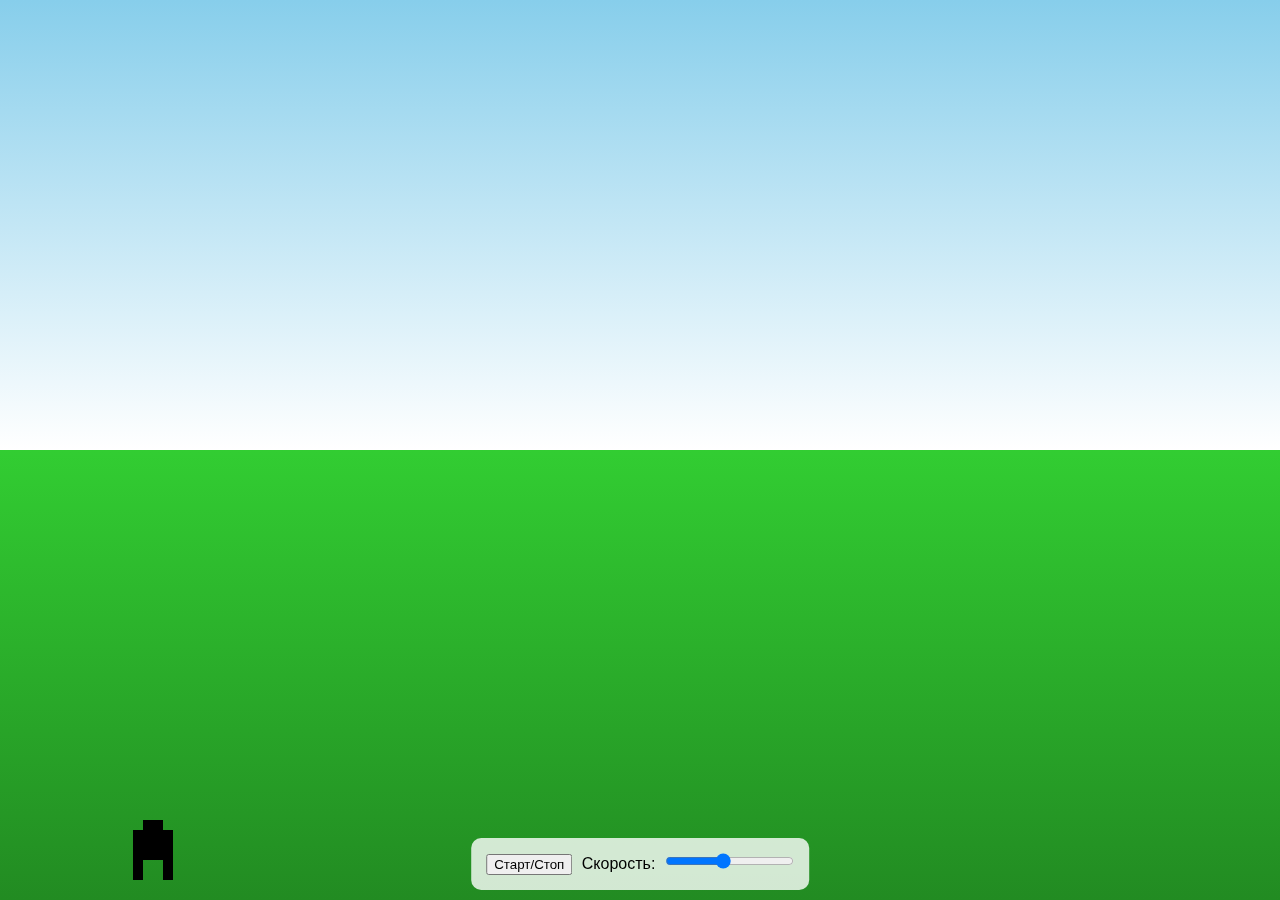
==== commit f9794b7e: "fix" ====
--- a/index.html
+++ b/index.html
@@ -1,24 +1,31 @@
 <!DOCTYPE html>
 <html lang="ru">
 <head>
-  <meta charset="UTF-8">
-  <meta name="viewport" content="width=device-width, initial-scale=1.0">
-  <title>Бег по полю</title>
-  <link rel="stylesheet" href="styles.css">
+    <meta charset="UTF-8">
+    <meta name="viewport" content="width=device-width, initial-scale=1.0">
+    <title>Бегущий человек</title>
+    <link rel="stylesheet" href="styles.css">
 </head>
 <body>
-  <div class="sky"></div>
-  <div class="field">
-    <div class="cloud cloud-1"></div>
-    <div class="cloud cloud-2"></div>
-    <div class="tree tree-1"></div>
-    <div class="tree tree-2"></div>
-    <div class="runner"></div>
-  </div>
-  <div class="controls">
-    <button id="startStopBtn">Старт/Стоп</button>
-    <input type="range" id="speedControl" min="1" max="10" value="5">
-  </div>
-  <script src="script.js"></script>
+    <div class="scene">
+        <div class="sky">
+            <div class="cloud"></div>
+            <div class="cloud small"></div>
+        </div>
+        <div class="field">
+            <div class="runner">
+                <div class="body"></div>
+                <div class="leg left"></div>
+                <div class="leg right"></div>
+                <div class="arm left"></div>
+                <div class="arm right"></div>
+            </div>
+        </div>
+    </div>
+    <div class="controls">
+        <button id="toggleRun">Старт/Стоп</button>
+        <label>Скорость: <input type="range" id="speedControl" min="1" max="10" value="5"></label>
+    </div>
+    <script src="script.js"></script>
 </body>
-</html>+</html>
--- a/styles.css
+++ b/styles.css
@@ -1,108 +1,120 @@
-/* Общие стили */
-body, html {
+body {
     margin: 0;
-    padding: 0;
     overflow: hidden;
-    height: 100%;
-  }
-  
-  /* Небо */
-  .sky {
+    background: linear-gradient(to top, #4caf50, #87ceeb);
+    font-family: Arial, sans-serif;
+}
+
+.scene {
+    width: 100vw;
+    height: 100vh;
+    position: relative;
+}
+
+.sky {
     position: absolute;
     top: 0;
-    left: 0;
     width: 100%;
-    height: 50%;
-    background: linear-gradient(to bottom, #87CEEB, #B0E2FF);
-  }
-  
-  /* Поле */
-  .field {
+    height: 50vh;
+    background: linear-gradient(to bottom, #87ceeb, #ffffff);
+}
+
+.cloud {
     position: absolute;
-    top: 50%;
-    left: 0;
-    width: 100%;
-    height: 50%;
-    background: linear-gradient(to bottom, #32CD32, #228B22);
-  }
-  
-  /* Облака */
-  .cloud {
-    position: absolute;
+    width: 120px;
+    height: 60px;
     background: white;
-    border-radius: 50%;
-    box-shadow: 0 0 20px rgba(255, 255, 255, 0.8);
+    border-radius: 60px;
+    top: 20%;
+    left: -150px;
     animation: moveClouds 20s linear infinite;
-  }
-  
-  .cloud-1 {
-    top: 10%;
-    left: 10%;
-    width: 100px;
-    height: 60px;
-  }
-  
-  .cloud-2 {
-    top: 20%;
-    left: 50%;
-    width: 150px;
-    height: 80px;
+}
+
+.cloud.small {
+    width: 80px;
+    height: 40px;
+    top: 30%;
     animation-duration: 25s;
-  }
-  
-  /* Деревья */
-  .tree {
+}
+
+@keyframes moveClouds {
+    from { left: -150px; }
+    to { left: 110vw; }
+}
+
+.field {
     position: absolute;
     bottom: 0;
-    width: 50px;
-    height: 100px;
-    background: #8B4513;
-    clip-path: polygon(0% 100%, 100% 100%, 80% 0%, 20% 0%);
-  }
-  
-  .tree-1 {
-    left: 20%;
-  }
-  
-  .tree-2 {
-    left: 70%;
-  }
-  
-  /* Бегущий человек */
-  .runner {
+    width: 100%;
+    height: 50vh;
+    background: linear-gradient(to top, #228B22, #32CD32);
+}
+
+.runner {
     position: absolute;
-    bottom: 10%;
+    bottom: 20px;
     left: 10%;
     width: 50px;
-    height: 100px;
-    background: #000;
-    clip-path: polygon(0% 100%, 100% 100%, 80% 0%, 20% 0%);
-    animation: run 0.8s steps(8) infinite;
-  }
-  
-  /* Анимация бега */
-  @keyframes run {
-    0% { background-position: 0 0; }
-    100% { background-position: -400px 0; }
-  }
-  
-  /* Анимация облаков */
-  @keyframes moveClouds {
-    0% { transform: translateX(100%); }
-    100% { transform: translateX(-100%); }
-  }
-  
-  /* Управление */
-  .controls {
+    height: 80px;
+    animation: run 0.5s steps(2) infinite;
+}
+
+.body {
+    width: 20px;
+    height: 40px;
+    background: black;
     position: absolute;
+    left: 15px;
+    top: 20px;
+}
+
+.leg, .arm {
+    width: 10px;
+    height: 30px;
+    background: black;
+    position: absolute;
+    top: 50px;
+    animation: moveLimb 0.5s alternate infinite;
+}
+
+.leg.left {
+    left: 5px;
+}
+
+.leg.right {
+    right: 5px;
+}
+
+.arm.left {
+    left: 5px;
+    top: 30px;
+}
+
+.arm.right {
+    right: 5px;
+    top: 30px;
+}
+
+@keyframes moveLimb {
+    from { transform: rotate(30deg); }
+    to { transform: rotate(-30deg); }
+}
+
+@keyframes run {
+    from { left: 10%; }
+    to { left: 100%; }
+}
+
+.controls {
+    position: fixed;
     bottom: 10px;
     left: 50%;
     transform: translateX(-50%);
-    display: flex;
-    gap: 10px;
-  }
-  
-  button, input {
+    background: rgba(255, 255, 255, 0.8);
     padding: 10px;
-    font-size: 16px;
-  }+    border-radius: 10px;
+}
+
+button, input {
+    margin: 5px;
+}
